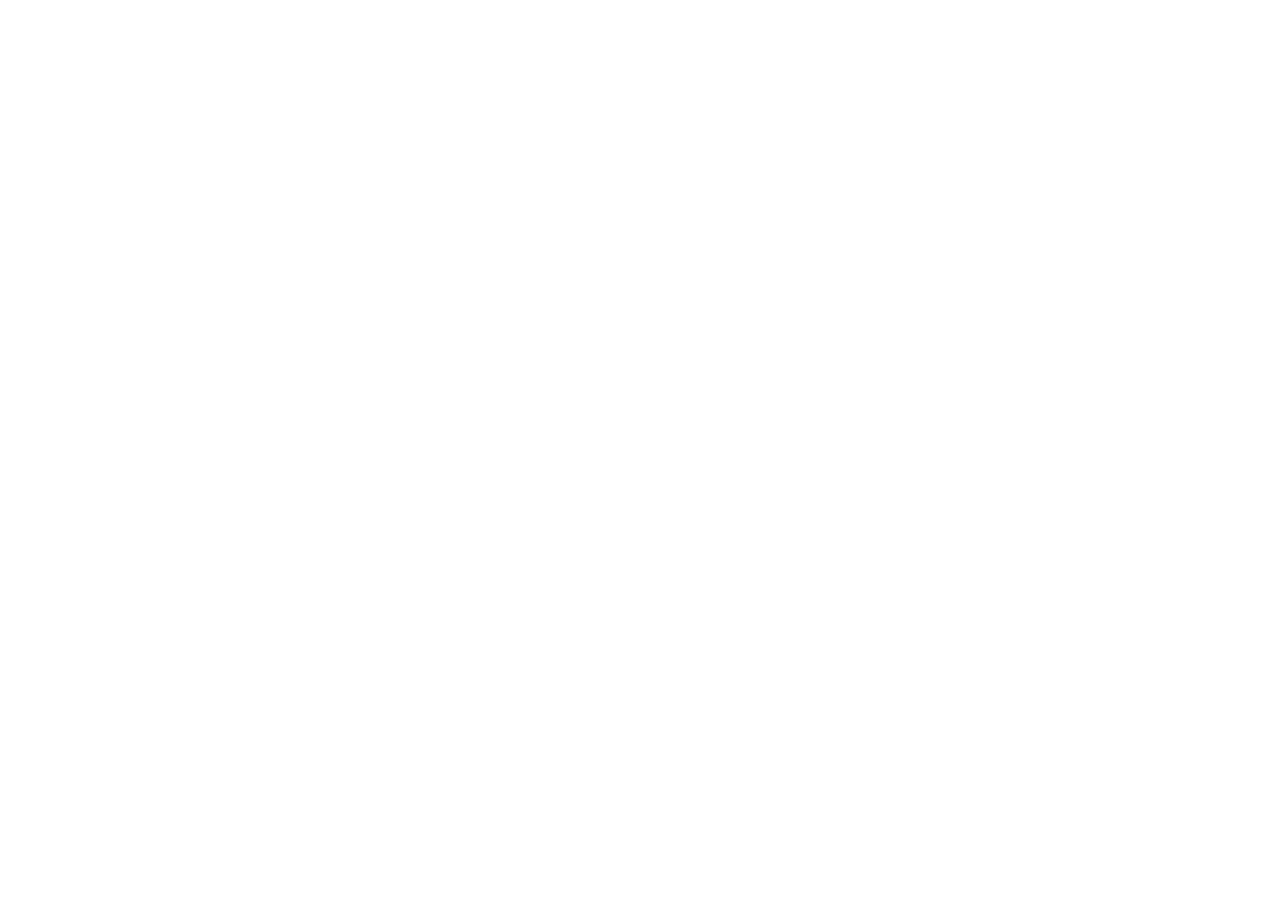
==== index.html @ ade28a35 "Cria estrutura padrão do html e css." ====
<!DOCTYPE html>
<html lang="pt-br">
  <head>
    <meta charset="UTF-8" />
    <meta name="viewport" content="width=device-width, initial-scale=1.0" />
    <title>CV Developer</title>
    <link rel="stylesheet" href="./style.css" />
  </head>
  <body>
    <!-- header -->
    <header></header>
    <!-- main -->
    <main></main>
    <!-- footer -->
    <footer></footer>
  </body>
</html>
---- style.css ----
/* font google - poppins */
@import url("https://fonts.googleapis.com/css2?family=Poppins:ital,wght@0,100;0,200;0,300;0,400;0,500;0,600;0,700;0,800;0,900;1,100;1,200;1,300;1,400;1,500;1,600;1,700;1,800;1,900&display=swap");
/* variáveis */
:root {
  --azulPadrao: #00a2ff;
  --azulEscuro: #064d76;
  --azulClaro: #2badf8;

  --arrendado: 10px;
}
/* reset */
* {
  padding: 0;
  margin: 0;
  box-sizing: border-box;
  font-family: "Poppins", sans-serif;
}
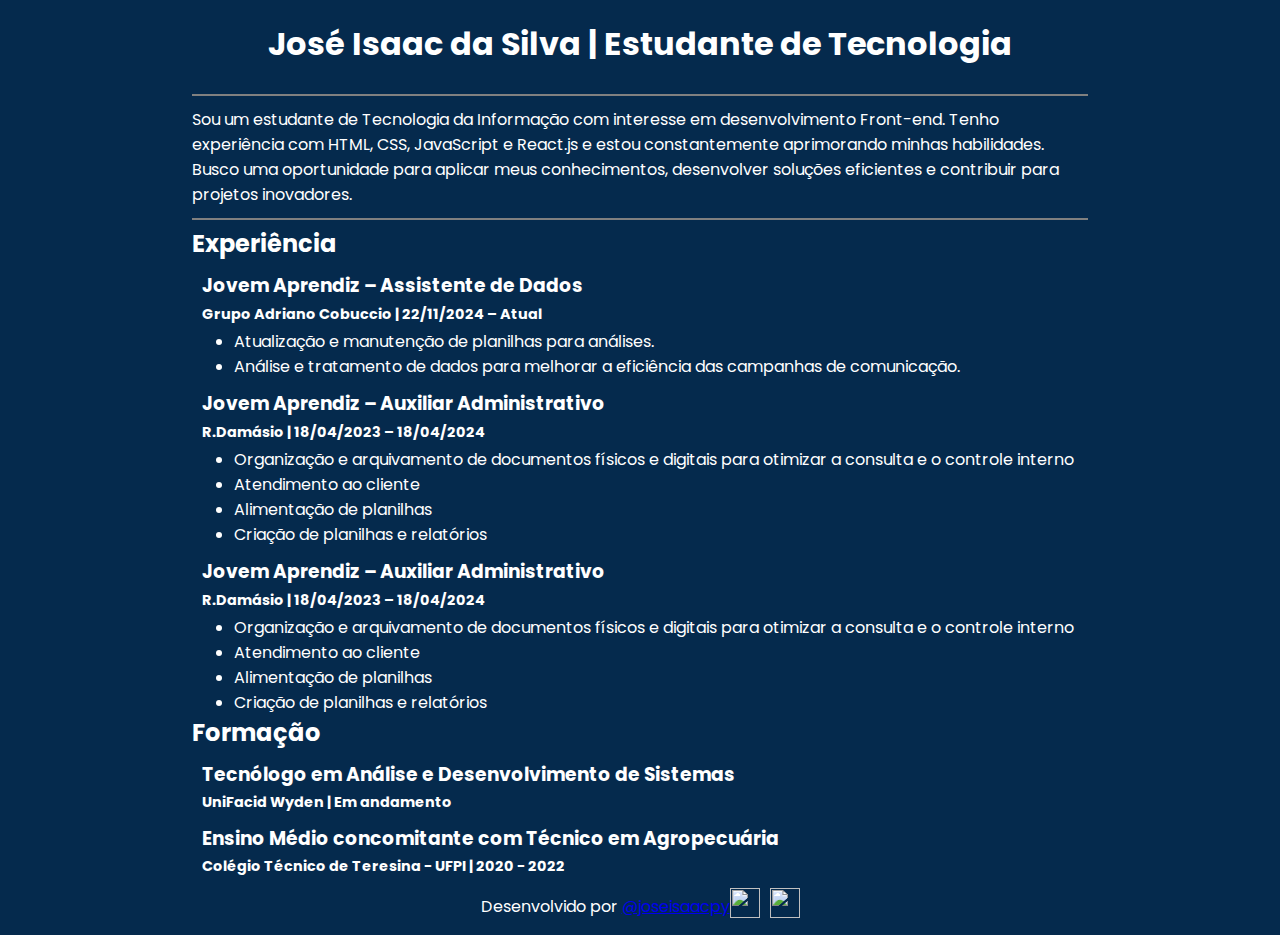
==== commit e540eec9: "Adiciona seção de experiencias, formações." ====
--- a/index.html
+++ b/index.html
@@ -8,10 +8,89 @@
   </head>
   <body>
     <!-- header -->
-    <header></header>
+    <header>
+      <h1>José Isaac da Silva | Estudante de Tecnologia</h1>
+    </header>
     <!-- main -->
-    <main></main>
+    <main>
+      <!-- resumo -->
+      <div class="resumo">
+        <hr />
+        <p>
+          Sou um estudante de Tecnologia da Informação com interesse em
+          desenvolvimento Front-end. Tenho experiência com HTML, CSS, JavaScript
+          e React.js e estou constantemente aprimorando minhas habilidades.
+          Busco uma oportunidade para aplicar meus conhecimentos, desenvolver
+          soluções eficientes e contribuir para projetos inovadores.
+        </p>
+        <hr />
+      </div>
+      <!-- experiencia -->
+      <div class="experiencias">
+        <h2>Experiência</h2>
+        <!-- ex 01 -->
+        <div class="experiencia">
+          <h3>Jovem Aprendiz – Assistente de Dados</h3>
+          <strong>Grupo Adriano Cobuccio | 22/11/2024 – Atual</strong>
+          <ul>
+            <li>Atualização e manutenção de planilhas para análises.</li>
+            <li>
+              Análise e tratamento de dados para melhorar a eficiência das
+              campanhas de comunicação.
+            </li>
+          </ul>
+        </div>
+        <!-- ex 02 -->
+        <div class="experiencia">
+          <h3>Jovem Aprendiz – Auxiliar Administrativo</h3>
+          <strong>R.Damásio | 18/04/2023 – 18/04/2024</strong>
+          <ul>
+            <li>
+              Organização e arquivamento de documentos físicos e digitais para
+              otimizar a consulta e o controle interno
+            </li>
+            <li>Atendimento ao cliente</li>
+            <li>Alimentação de planilhas</li>
+            <li>Criação de planilhas e relatórios</li>
+          </ul>
+        </div>
+        <!-- ex 02 -->
+        <div class="experiencia">
+          <h3>Jovem Aprendiz – Auxiliar Administrativo</h3>
+          <strong>R.Damásio | 18/04/2023 – 18/04/2024</strong>
+          <ul>
+            <li>
+              Organização e arquivamento de documentos físicos e digitais para
+              otimizar a consulta e o controle interno
+            </li>
+            <li>Atendimento ao cliente</li>
+            <li>Alimentação de planilhas</li>
+            <li>Criação de planilhas e relatórios</li>
+          </ul>
+        </div>
+        <!-- formacao -->
+        <div class="formacoes">
+          <h2>Formação</h2>
+          <!-- form 01 -->
+          <div class="formacao">
+            <h3>Tecnólogo em Análise e Desenvolvimento de Sistemas</h3>
+            <strong>UniFacid Wyden | Em andamento</strong>
+          </div>
+          <!-- form 02 -->
+          <div class="formacao">
+            <h3>Ensino Médio concomitante com Técnico em Agropecuária</h3>
+            <strong>Colégio Técnico de Teresina - UFPI | 2020 - 2022</strong>
+          </div>
+        </div>
+      </div>
+    </main>
     <!-- footer -->
-    <footer></footer>
+    <footer>
+      <p>Desenvolvido por <a href="#" target="_blank">@joseisaacpy</a></p>
+      <div class="redes">
+        <a href="#"><img src="./img" alt=""></a>
+        <a href="#"><img src="./img" alt=""></a>
+      </div>
+    </footer>
   </body>
 </html>
--- a/style.css
+++ b/style.css
@@ -2,6 +2,7 @@
 @import url("https://fonts.googleapis.com/css2?family=Poppins:ital,wght@0,100;0,200;0,300;0,400;0,500;0,600;0,700;0,800;0,900;1,100;1,200;1,300;1,400;1,500;1,600;1,700;1,800;1,900&display=swap");
 /* variáveis */
 :root {
+  --azulAle: rgb(5, 42, 77);
   --azulPadrao: #00a2ff;
   --azulEscuro: #064d76;
   --azulClaro: #2badf8;
@@ -15,3 +16,96 @@
   box-sizing: border-box;
   font-family: "Poppins", sans-serif;
 }
+/* html */
+html {
+  font-size: 16px;
+}
+/* body */
+body {
+  font-size: 1rem;
+  background-color: var(--azulAle);
+  width: 100dvw;
+  height: 100dvh;
+  margin: 0 auto;
+  overflow-x: hidden;
+  color: #fff;
+}
+/* header */
+header {
+  width: 100%;
+  padding: 20px;
+  text-align: center;
+}
+/* main */
+main {
+  max-width: 70%;
+  margin: 0 auto;
+}
+/* linha h */
+hr {
+  border: 1.4px solid;
+  margin: 6px 0;
+}
+/* resumo */
+main .resumo {
+  display: flex;
+  flex-direction: column;
+  gap: 5px;
+}
+/*div de experiencia  */
+.experiencia {
+  margin-left: 10px;
+  display: flex;
+  flex-direction: column;
+  gap: 4px;
+}
+.experiencia h3 {
+  margin: 10px 0 0;
+}
+.experiencia ul {
+  margin-left: 2rem;
+}
+/* div de formacoes */
+.formacoes {
+  display: flex;
+  flex-direction: column;
+  gap: 10px;
+}
+/* formacao */
+.formacao {
+  margin-left: 10px;
+}
+/* strongs */
+strong {
+  font-size: 0.9rem;
+}
+/* footer */
+footer {
+  display: flex;
+  align-items: center;
+  justify-content: center;
+  padding: 10px;
+  width: 100%;
+}
+footer .redes {
+  display: flex;
+  align-items: center;
+  justify-content: center;
+  gap: 10px;
+}
+footer .redes a img {
+  width: 30px;
+  height: 30px;
+}
+
+@media (max-width: 700px) {
+  html {
+    font-size: 14px;
+  }
+  main {
+    max-width: 90%;
+  }
+  main .resumo {
+    text-align: center;
+  }
+}
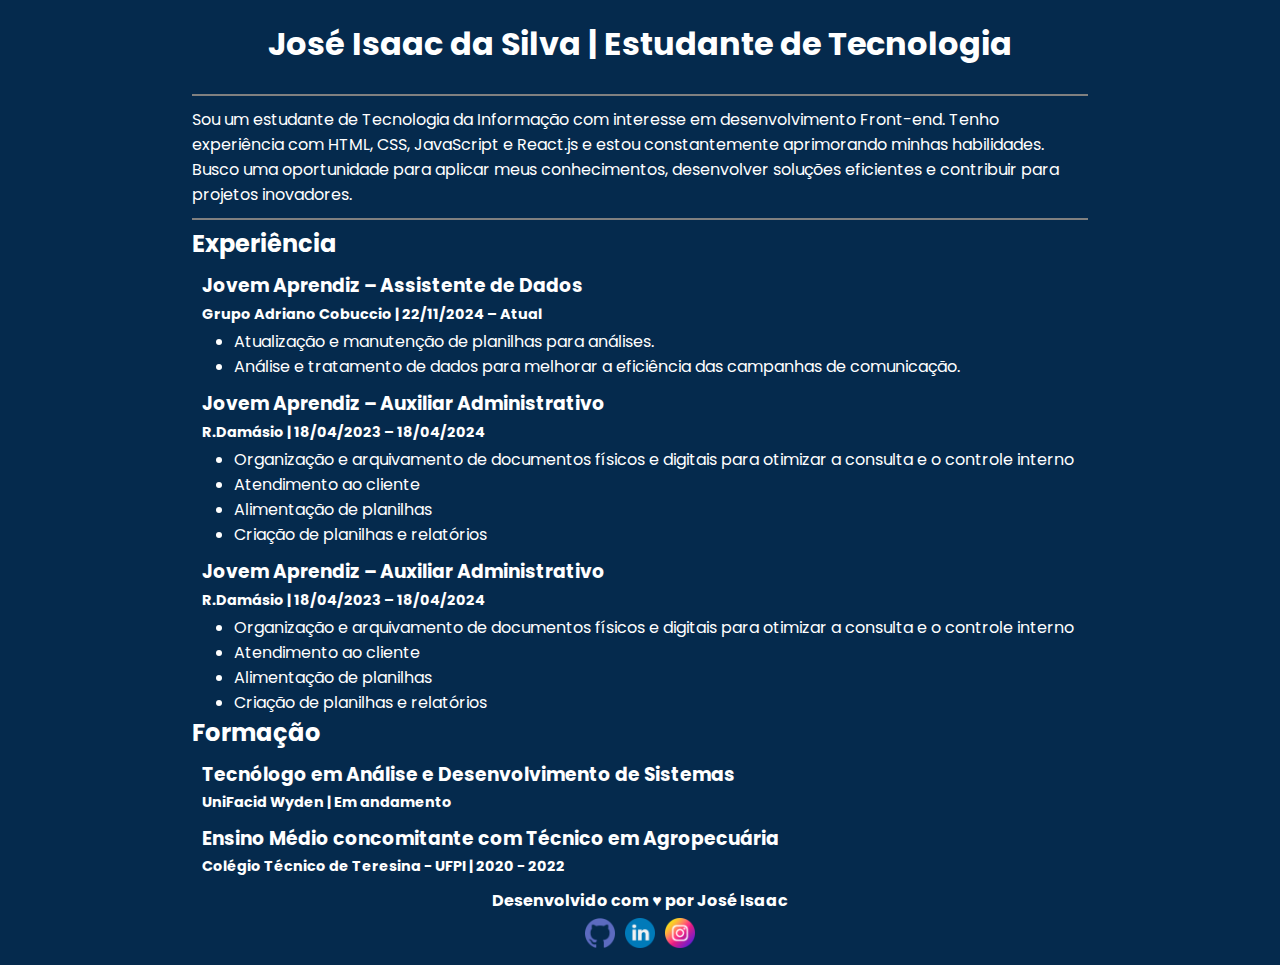
==== commit 1c404e5c: "Adiciona redes sociais ao footer." ====
--- a/index.html
+++ b/index.html
@@ -86,10 +86,11 @@
     </main>
     <!-- footer -->
     <footer>
-      <p>Desenvolvido por <a href="#" target="_blank">@joseisaacpy</a></p>
+      <p>Desenvolvido com &hearts; por José Isaac</a></p>
       <div class="redes">
-        <a href="#"><img src="./img" alt=""></a>
-        <a href="#"><img src="./img" alt=""></a>
+        <a href="#"><img src="./img/github.png" alt="" /></a>
+        <a href="#"><img src="./img/linkedin.png" alt="" /></a>
+        <a href="#"><img src="./img/instagram.png" alt="" /></a>
       </div>
     </footer>
   </body>
--- a/style.css
+++ b/style.css
@@ -84,8 +84,13 @@
   display: flex;
   align-items: center;
   justify-content: center;
+  flex-direction: column;
   padding: 10px;
+  gap: 5px;
   width: 100%;
+}
+footer p {
+  font-weight: bold;
 }
 footer .redes {
   display: flex;
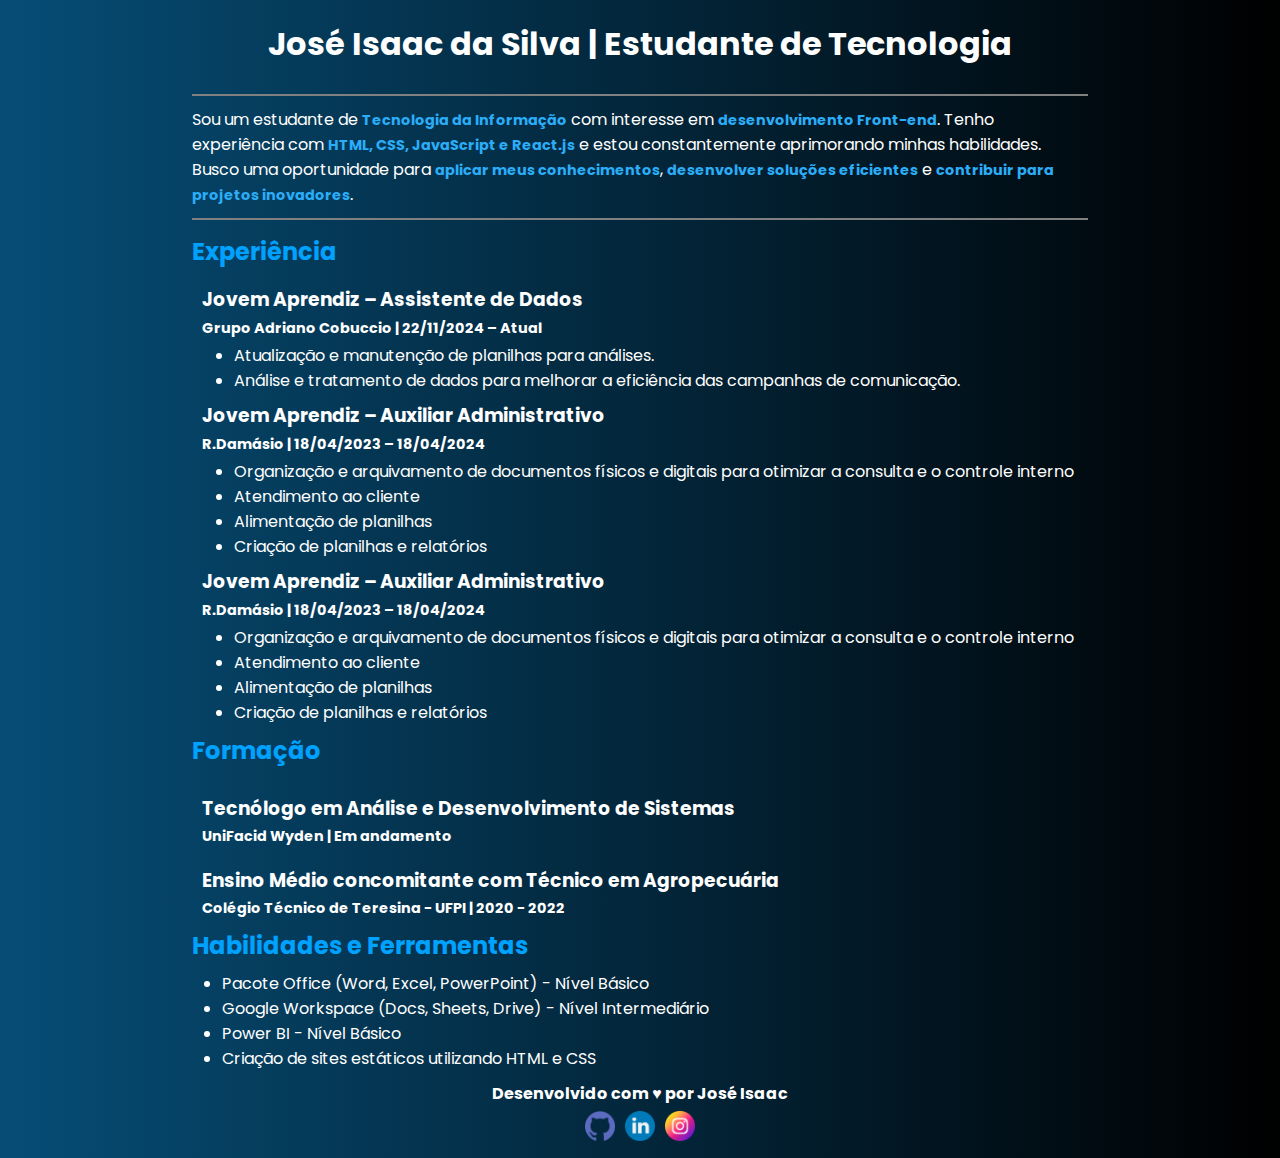
==== commit a2ab2053: "Adiciona seção de habilidades e atualiza cor de fundo do body." ====
--- a/index.html
+++ b/index.html
@@ -1,97 +1,110 @@
 <!DOCTYPE html>
 <html lang="pt-br">
-  <head>
+
+<head>
     <meta charset="UTF-8" />
     <meta name="viewport" content="width=device-width, initial-scale=1.0" />
     <title>CV Developer</title>
     <link rel="stylesheet" href="./style.css" />
-  </head>
-  <body>
+</head>
+
+<body>
     <!-- header -->
     <header>
-      <h1>José Isaac da Silva | Estudante de Tecnologia</h1>
+        <h1>José Isaac da Silva | Estudante de Tecnologia</h1>
     </header>
     <!-- main -->
     <main>
-      <!-- resumo -->
-      <div class="resumo">
-        <hr />
-        <p>
-          Sou um estudante de Tecnologia da Informação com interesse em
-          desenvolvimento Front-end. Tenho experiência com HTML, CSS, JavaScript
-          e React.js e estou constantemente aprimorando minhas habilidades.
-          Busco uma oportunidade para aplicar meus conhecimentos, desenvolver
-          soluções eficientes e contribuir para projetos inovadores.
-        </p>
-        <hr />
-      </div>
-      <!-- experiencia -->
-      <div class="experiencias">
-        <h2>Experiência</h2>
-        <!-- ex 01 -->
-        <div class="experiencia">
-          <h3>Jovem Aprendiz – Assistente de Dados</h3>
-          <strong>Grupo Adriano Cobuccio | 22/11/2024 – Atual</strong>
-          <ul>
-            <li>Atualização e manutenção de planilhas para análises.</li>
-            <li>
-              Análise e tratamento de dados para melhorar a eficiência das
-              campanhas de comunicação.
-            </li>
-          </ul>
+        <!-- resumo -->
+        <div class="resumo">
+            <hr />
+            <p>
+                Sou um estudante de <strong>Tecnologia da Informação</strong> com interesse em
+                <strong>desenvolvimento Front-end</strong>. Tenho experiência com
+                <strong>HTML, CSS, JavaScript e React.js</strong> e estou constantemente aprimorando
+                minhas habilidades. Busco uma oportunidade para <strong>aplicar meus conhecimentos</strong>,
+                <strong>desenvolver soluções eficientes</strong> e <strong>contribuir para projetos inovadores</strong>.
+            </p>
+            <hr />
         </div>
-        <!-- ex 02 -->
-        <div class="experiencia">
-          <h3>Jovem Aprendiz – Auxiliar Administrativo</h3>
-          <strong>R.Damásio | 18/04/2023 – 18/04/2024</strong>
-          <ul>
-            <li>
-              Organização e arquivamento de documentos físicos e digitais para
-              otimizar a consulta e o controle interno
-            </li>
-            <li>Atendimento ao cliente</li>
-            <li>Alimentação de planilhas</li>
-            <li>Criação de planilhas e relatórios</li>
-          </ul>
+        <!-- experiencia -->
+        <div class="experiencias">
+            <h2>Experiência</h2>
+            <!-- ex 01 -->
+            <div class="experiencia">
+                <h3>Jovem Aprendiz – Assistente de Dados</h3>
+                <strong>Grupo Adriano Cobuccio | 22/11/2024 – Atual</strong>
+                <ul>
+                    <li>Atualização e manutenção de planilhas para análises.</li>
+                    <li>
+                        Análise e tratamento de dados para melhorar a eficiência das
+                        campanhas de comunicação.
+                    </li>
+                </ul>
+            </div>
+            <!-- ex 02 -->
+            <div class="experiencia">
+                <h3>Jovem Aprendiz – Auxiliar Administrativo</h3>
+                <strong>R.Damásio | 18/04/2023 – 18/04/2024</strong>
+                <ul>
+                    <li>
+                        Organização e arquivamento de documentos físicos e digitais para
+                        otimizar a consulta e o controle interno
+                    </li>
+                    <li>Atendimento ao cliente</li>
+                    <li>Alimentação de planilhas</li>
+                    <li>Criação de planilhas e relatórios</li>
+                </ul>
+            </div>
+            <!-- ex 02 -->
+            <div class="experiencia">
+                <h3>Jovem Aprendiz – Auxiliar Administrativo</h3>
+                <strong>R.Damásio | 18/04/2023 – 18/04/2024</strong>
+                <ul>
+                    <li>
+                        Organização e arquivamento de documentos físicos e digitais para
+                        otimizar a consulta e o controle interno
+                    </li>
+                    <li>Atendimento ao cliente</li>
+                    <li>Alimentação de planilhas</li>
+                    <li>Criação de planilhas e relatórios</li>
+                </ul>
+            </div>
+            <!-- formacao -->
+            <div class="formacoes">
+                <h2>Formação</h2>
+                <!-- form 01 -->
+                <div class="formacao">
+                    <h3>Tecnólogo em Análise e Desenvolvimento de Sistemas</h3>
+                    <strong>UniFacid Wyden | Em andamento</strong>
+                </div>
+                <!-- form 02 -->
+                <div class="formacao">
+                    <h3>Ensino Médio concomitante com Técnico em Agropecuária</h3>
+                    <strong>Colégio Técnico de Teresina - UFPI | 2020 - 2022</strong>
+                </div>
+            </div>
+            <!-- habilidades e ferramentas -->
+            <div class="habilidades">
+                <h2>Habilidades e Ferramentas</h2>
+                <ul>
+                    <li>Pacote Office (Word, Excel, PowerPoint) - Nível Básico</li>
+                    <li>Google Workspace (Docs, Sheets, Drive) - Nível Intermediário</li>
+                    <li>Power BI - Nível Básico</li>
+                    <li>Criação de sites estáticos utilizando HTML e CSS</li>
+                </ul>
+            </div>
         </div>
-        <!-- ex 02 -->
-        <div class="experiencia">
-          <h3>Jovem Aprendiz – Auxiliar Administrativo</h3>
-          <strong>R.Damásio | 18/04/2023 – 18/04/2024</strong>
-          <ul>
-            <li>
-              Organização e arquivamento de documentos físicos e digitais para
-              otimizar a consulta e o controle interno
-            </li>
-            <li>Atendimento ao cliente</li>
-            <li>Alimentação de planilhas</li>
-            <li>Criação de planilhas e relatórios</li>
-          </ul>
-        </div>
-        <!-- formacao -->
-        <div class="formacoes">
-          <h2>Formação</h2>
-          <!-- form 01 -->
-          <div class="formacao">
-            <h3>Tecnólogo em Análise e Desenvolvimento de Sistemas</h3>
-            <strong>UniFacid Wyden | Em andamento</strong>
-          </div>
-          <!-- form 02 -->
-          <div class="formacao">
-            <h3>Ensino Médio concomitante com Técnico em Agropecuária</h3>
-            <strong>Colégio Técnico de Teresina - UFPI | 2020 - 2022</strong>
-          </div>
-        </div>
-      </div>
     </main>
     <!-- footer -->
     <footer>
-      <p>Desenvolvido com &hearts; por José Isaac</a></p>
-      <div class="redes">
-        <a href="#"><img src="./img/github.png" alt="" /></a>
-        <a href="#"><img src="./img/linkedin.png" alt="" /></a>
-        <a href="#"><img src="./img/instagram.png" alt="" /></a>
-      </div>
+        <p>Desenvolvido com &hearts; por José Isaac</a></p>
+        <div class="redes">
+            <a href="#"><img src="./img/github.png" alt="" /></a>
+            <a href="#"><img src="./img/linkedin.png" alt="" /></a>
+            <a href="#"><img src="./img/instagram.png" alt="" /></a>
+        </div>
     </footer>
-  </body>
-</html>
+</body>
+
+</html>--- a/style.css
+++ b/style.css
@@ -23,7 +23,8 @@
 /* body */
 body {
   font-size: 1rem;
-  background-color: var(--azulAle);
+  /* background-color: var(--azulAle); */
+  background: linear-gradient(to right, var(--azulEscuro), #000);
   width: 100dvw;
   height: 100dvh;
   margin: 0 auto;
@@ -46,11 +47,23 @@
   border: 1.4px solid;
   margin: 6px 0;
 }
+/* titulos h2 */
+h2 {
+  margin: 8px 0;
+  color: var(--azulPadrao);
+}
+/* titulos h3 */
+h3 {
+  margin-top: 8px;
+}
 /* resumo */
 main .resumo {
   display: flex;
   flex-direction: column;
   gap: 5px;
+}
+main .resumo strong {
+  color: var(--azulClaro);
 }
 /*div de experiencia  */
 .experiencia {
@@ -58,9 +71,6 @@
   display: flex;
   flex-direction: column;
   gap: 4px;
-}
-.experiencia h3 {
-  margin: 10px 0 0;
 }
 .experiencia ul {
   margin-left: 2rem;
@@ -74,6 +84,10 @@
 /* formacao */
 .formacao {
   margin-left: 10px;
+}
+/* div de habilidades */
+.habilidades ul {
+  margin-left: 30px;
 }
 /* strongs */
 strong {
@@ -105,7 +119,7 @@
 
 @media (max-width: 700px) {
   html {
-    font-size: 14px;
+    font-size: 13px;
   }
   main {
     max-width: 90%;
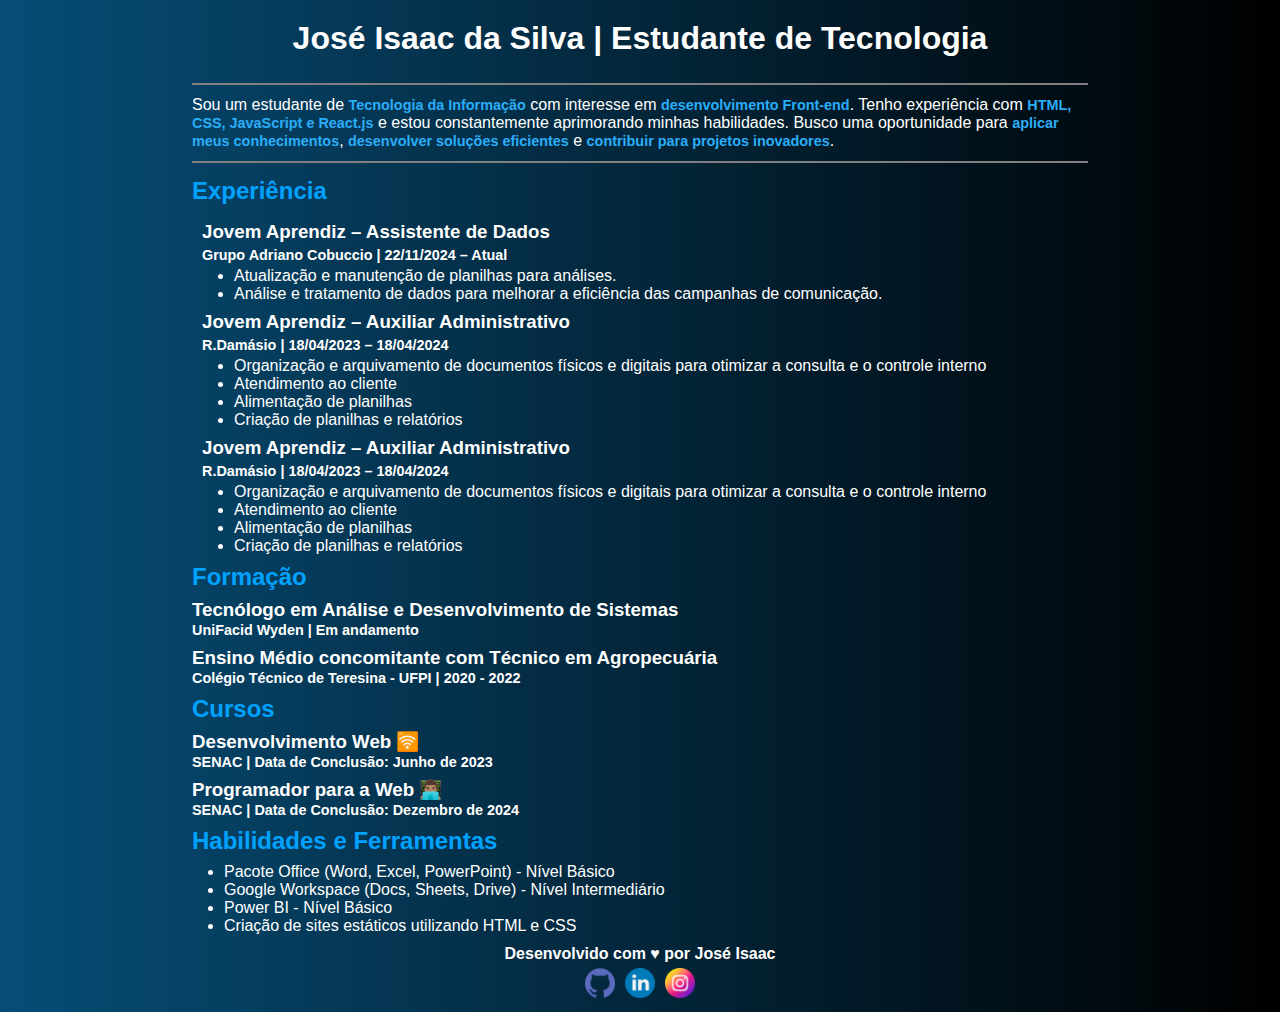
==== commit 06928c4d: "Comenta o CSS." ====
--- a/index.html
+++ b/index.html
@@ -84,6 +84,18 @@
                     <strong>Colégio Técnico de Teresina - UFPI | 2020 - 2022</strong>
                 </div>
             </div>
+            <!-- cursos realizados -->
+            <div class="cursos">
+                <h2>Cursos</h2>
+                <div class="curso">
+                    <h3>Desenvolvimento Web 🛜</h3>
+                    <strong>SENAC | Data de Conclusão: Junho de 2023</strong>
+                </div>
+                <div class="curso">
+                    <h3>Programador para a Web 👨🏽‍💻</h3>
+                    <strong>SENAC | Data de Conclusão: Dezembro de 2024</strong>
+                </div>
+            </div>
             <!-- habilidades e ferramentas -->
             <div class="habilidades">
                 <h2>Habilidades e Ferramentas</h2>
--- a/style.css
+++ b/style.css
@@ -1,14 +1,25 @@
+/* animacao */
+@keyframes aparicaoSuave {
+  from {
+    opacity: 0; /* Começa invisível */
+    transform: translateY(20px); /* Opcional: desliza levemente para cima */
+  }
+  to {
+    opacity: 1; /* Termina totalmente visível */
+    transform: translateY(0); /* Volta à posição original */
+  }
+}
+
 /* font google - poppins */
 @import url("https://fonts.googleapis.com/css2?family=Poppins:ital,wght@0,100;0,200;0,300;0,400;0,500;0,600;0,700;0,800;0,900;1,100;1,200;1,300;1,400;1,500;1,600;1,700;1,800;1,900&display=swap");
 /* variáveis */
 :root {
-  --azulAle: rgb(5, 42, 77);
   --azulPadrao: #00a2ff;
   --azulEscuro: #064d76;
   --azulClaro: #2badf8;
-
   --arrendado: 10px;
 }
+
 /* reset */
 * {
   padding: 0;
@@ -16,14 +27,16 @@
   box-sizing: border-box;
   font-family: "Poppins", sans-serif;
 }
+
 /* html */
 html {
   font-size: 16px;
 }
+
 /* body */
 body {
+  animation: aparicaoSuave 1s ease-in-out; /* Duração de 1 segundo */
   font-size: 1rem;
-  /* background-color: var(--azulAle); */
   background: linear-gradient(to right, var(--azulEscuro), #000);
   width: 100dvw;
   height: 100dvh;
@@ -31,31 +44,42 @@
   overflow-x: hidden;
   color: #fff;
 }
+
 /* header */
 header {
   width: 100%;
   padding: 20px;
   text-align: center;
 }
+
 /* main */
 main {
   max-width: 70%;
   margin: 0 auto;
 }
-/* linha h */
+
+/* linhas horizontais */
 hr {
   border: 1.4px solid;
   margin: 6px 0;
 }
+
 /* titulos h2 */
 h2 {
   margin: 8px 0;
   color: var(--azulPadrao);
 }
+
 /* titulos h3 */
 h3 {
   margin-top: 8px;
 }
+
+/* uls */
+ul {
+  margin-left: 2rem;
+}
+
 /* resumo */
 main .resumo {
   display: flex;
@@ -65,6 +89,7 @@
 main .resumo strong {
   color: var(--azulClaro);
 }
+
 /*div de experiencia  */
 .experiencia {
   margin-left: 10px;
@@ -72,27 +97,12 @@
   flex-direction: column;
   gap: 4px;
 }
-.experiencia ul {
-  margin-left: 2rem;
-}
-/* div de formacoes */
-.formacoes {
-  display: flex;
-  flex-direction: column;
-  gap: 10px;
-}
-/* formacao */
-.formacao {
-  margin-left: 10px;
-}
-/* div de habilidades */
-.habilidades ul {
-  margin-left: 30px;
-}
+
 /* strongs */
 strong {
   font-size: 0.9rem;
 }
+
 /* footer */
 footer {
   display: flex;
@@ -117,6 +127,7 @@
   height: 30px;
 }
 
+/* responsivo */
 @media (max-width: 700px) {
   html {
     font-size: 13px;
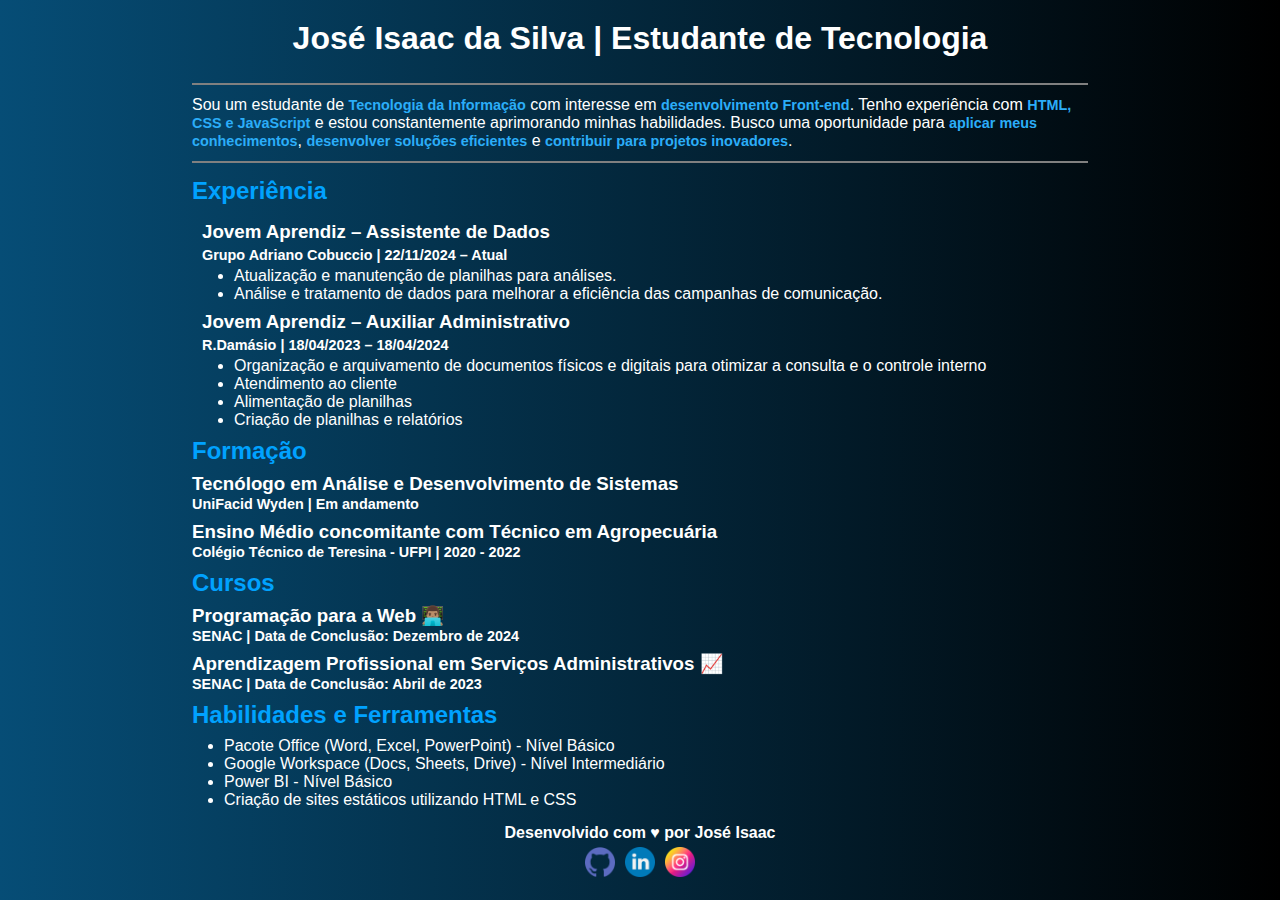
==== commit 766a07e7: "Adiciona seção de cursos." ====
--- a/index.html
+++ b/index.html
@@ -21,7 +21,7 @@
             <p>
                 Sou um estudante de <strong>Tecnologia da Informação</strong> com interesse em
                 <strong>desenvolvimento Front-end</strong>. Tenho experiência com
-                <strong>HTML, CSS, JavaScript e React.js</strong> e estou constantemente aprimorando
+                <strong>HTML, CSS e JavaScript</strong> e estou constantemente aprimorando
                 minhas habilidades. Busco uma oportunidade para <strong>aplicar meus conhecimentos</strong>,
                 <strong>desenvolver soluções eficientes</strong> e <strong>contribuir para projetos inovadores</strong>.
             </p>
@@ -42,70 +42,57 @@
                     </li>
                 </ul>
             </div>
-            <!-- ex 02 -->
-            <div class="experiencia">
-                <h3>Jovem Aprendiz – Auxiliar Administrativo</h3>
-                <strong>R.Damásio | 18/04/2023 – 18/04/2024</strong>
-                <ul>
-                    <li>
-                        Organização e arquivamento de documentos físicos e digitais para
-                        otimizar a consulta e o controle interno
-                    </li>
-                    <li>Atendimento ao cliente</li>
-                    <li>Alimentação de planilhas</li>
-                    <li>Criação de planilhas e relatórios</li>
-                </ul>
+        </div>
+        <!-- ex 02 -->
+        <div class="experiencia">
+            <h3>Jovem Aprendiz – Auxiliar Administrativo</h3>
+            <strong>R.Damásio | 18/04/2023 – 18/04/2024</strong>
+            <ul>
+                <li>
+                    Organização e arquivamento de documentos físicos e digitais para
+                    otimizar a consulta e o controle interno
+                </li>
+                <li>Atendimento ao cliente</li>
+                <li>Alimentação de planilhas</li>
+                <li>Criação de planilhas e relatórios</li>
+            </ul>
+        </div>
+        <!-- formacao -->
+        <div class="formacoes">
+            <h2>Formação</h2>
+            <!-- form 01 -->
+            <div class="formacao">
+                <h3>Tecnólogo em Análise e Desenvolvimento de Sistemas</h3>
+                <strong>UniFacid Wyden | Em andamento</strong>
             </div>
-            <!-- ex 02 -->
-            <div class="experiencia">
-                <h3>Jovem Aprendiz – Auxiliar Administrativo</h3>
-                <strong>R.Damásio | 18/04/2023 – 18/04/2024</strong>
-                <ul>
-                    <li>
-                        Organização e arquivamento de documentos físicos e digitais para
-                        otimizar a consulta e o controle interno
-                    </li>
-                    <li>Atendimento ao cliente</li>
-                    <li>Alimentação de planilhas</li>
-                    <li>Criação de planilhas e relatórios</li>
-                </ul>
+            <!-- form 02 -->
+            <div class="formacao">
+                <h3>Ensino Médio concomitante com Técnico em Agropecuária</h3>
+                <strong>Colégio Técnico de Teresina - UFPI | 2020 - 2022</strong>
             </div>
-            <!-- formacao -->
-            <div class="formacoes">
-                <h2>Formação</h2>
-                <!-- form 01 -->
-                <div class="formacao">
-                    <h3>Tecnólogo em Análise e Desenvolvimento de Sistemas</h3>
-                    <strong>UniFacid Wyden | Em andamento</strong>
-                </div>
-                <!-- form 02 -->
-                <div class="formacao">
-                    <h3>Ensino Médio concomitante com Técnico em Agropecuária</h3>
-                    <strong>Colégio Técnico de Teresina - UFPI | 2020 - 2022</strong>
-                </div>
+        </div>
+        <!-- cursos realizados -->
+        <div class="cursos">
+            <h2>Cursos</h2>
+            <div class="curso">
+                <h3>Programação para a Web 👨🏽‍💻</h3>
+                <strong>SENAC | Data de Conclusão: Dezembro de 2024</strong>
             </div>
-            <!-- cursos realizados -->
-            <div class="cursos">
-                <h2>Cursos</h2>
-                <div class="curso">
-                    <h3>Desenvolvimento Web 🛜</h3>
-                    <strong>SENAC | Data de Conclusão: Junho de 2023</strong>
-                </div>
-                <div class="curso">
-                    <h3>Programador para a Web 👨🏽‍💻</h3>
-                    <strong>SENAC | Data de Conclusão: Dezembro de 2024</strong>
-                </div>
+            <div class="curso">
+                <h3>Aprendizagem Profissional em Serviços Administrativos 📈</h3>
+                <strong>SENAC | Data de Conclusão: Abril de 2023</strong>
             </div>
-            <!-- habilidades e ferramentas -->
-            <div class="habilidades">
-                <h2>Habilidades e Ferramentas</h2>
-                <ul>
-                    <li>Pacote Office (Word, Excel, PowerPoint) - Nível Básico</li>
-                    <li>Google Workspace (Docs, Sheets, Drive) - Nível Intermediário</li>
-                    <li>Power BI - Nível Básico</li>
-                    <li>Criação de sites estáticos utilizando HTML e CSS</li>
-                </ul>
-            </div>
+        </div>
+        <!-- habilidades e ferramentas -->
+        <div class="habilidades">
+            <h2>Habilidades e Ferramentas</h2>
+            <ul>
+                <li>Pacote Office (Word, Excel, PowerPoint) - Nível Básico</li>
+                <li>Google Workspace (Docs, Sheets, Drive) - Nível Intermediário</li>
+                <li>Power BI - Nível Básico</li>
+                <li>Criação de sites estáticos utilizando HTML e CSS</li>
+            </ul>
+        </div>
         </div>
     </main>
     <!-- footer -->
--- a/style.css
+++ b/style.css
@@ -109,7 +109,7 @@
   align-items: center;
   justify-content: center;
   flex-direction: column;
-  padding: 10px;
+  padding: 15px;
   gap: 5px;
   width: 100%;
 }
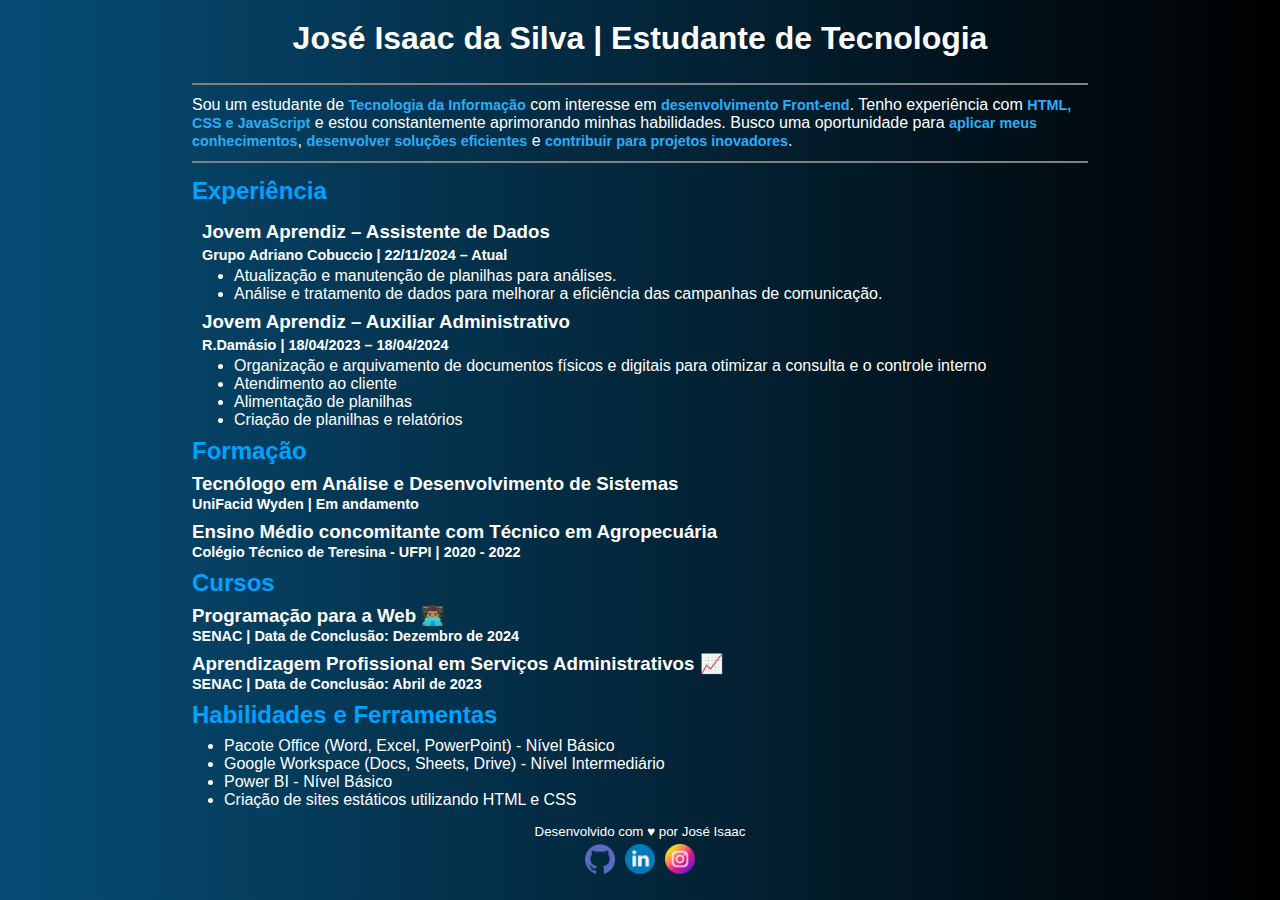
==== commit 95d4df3f: "Adiciona caminho dos links nas imagens do footer e cria página de não encontrado." ====
--- a/index.html
+++ b/index.html
@@ -4,7 +4,7 @@
 <head>
     <meta charset="UTF-8" />
     <meta name="viewport" content="width=device-width, initial-scale=1.0" />
-    <title>CV Developer</title>
+    <title>Resume Developer</title>
     <link rel="stylesheet" href="./style.css" />
 </head>
 
@@ -16,7 +16,7 @@
     <!-- main -->
     <main>
         <!-- resumo -->
-        <div class="resumo">
+        <section class="resumo">
             <hr />
             <p>
                 Sou um estudante de <strong>Tecnologia da Informação</strong> com interesse em
@@ -26,9 +26,9 @@
                 <strong>desenvolver soluções eficientes</strong> e <strong>contribuir para projetos inovadores</strong>.
             </p>
             <hr />
-        </div>
+        </section>
         <!-- experiencia -->
-        <div class="experiencias">
+        <section class="experiencias">
             <h2>Experiência</h2>
             <!-- ex 01 -->
             <div class="experiencia">
@@ -42,9 +42,9 @@
                     </li>
                 </ul>
             </div>
-        </div>
+        </section>
         <!-- ex 02 -->
-        <div class="experiencia">
+        <section class="experiencia">
             <h3>Jovem Aprendiz – Auxiliar Administrativo</h3>
             <strong>R.Damásio | 18/04/2023 – 18/04/2024</strong>
             <ul>
@@ -56,9 +56,9 @@
                 <li>Alimentação de planilhas</li>
                 <li>Criação de planilhas e relatórios</li>
             </ul>
-        </div>
+        </section>
         <!-- formacao -->
-        <div class="formacoes">
+        <section class="formacoes">
             <h2>Formação</h2>
             <!-- form 01 -->
             <div class="formacao">
@@ -70,9 +70,9 @@
                 <h3>Ensino Médio concomitante com Técnico em Agropecuária</h3>
                 <strong>Colégio Técnico de Teresina - UFPI | 2020 - 2022</strong>
             </div>
-        </div>
+        </section>
         <!-- cursos realizados -->
-        <div class="cursos">
+        <section class="cursos">
             <h2>Cursos</h2>
             <div class="curso">
                 <h3>Programação para a Web 👨🏽‍💻</h3>
@@ -82,9 +82,9 @@
                 <h3>Aprendizagem Profissional em Serviços Administrativos 📈</h3>
                 <strong>SENAC | Data de Conclusão: Abril de 2023</strong>
             </div>
-        </div>
+        </section>
         <!-- habilidades e ferramentas -->
-        <div class="habilidades">
+        <section class="habilidades">
             <h2>Habilidades e Ferramentas</h2>
             <ul>
                 <li>Pacote Office (Word, Excel, PowerPoint) - Nível Básico</li>
@@ -92,16 +92,16 @@
                 <li>Power BI - Nível Básico</li>
                 <li>Criação de sites estáticos utilizando HTML e CSS</li>
             </ul>
-        </div>
+        </section>
         </div>
     </main>
     <!-- footer -->
     <footer>
-        <p>Desenvolvido com &hearts; por José Isaac</a></p>
+        <small>Desenvolvido com &hearts; por José Isaac</a></small>
         <div class="redes">
-            <a href="#"><img src="./img/github.png" alt="" /></a>
-            <a href="#"><img src="./img/linkedin.png" alt="" /></a>
-            <a href="#"><img src="./img/instagram.png" alt="" /></a>
+            <a href="https://github.com/joseisaacpy" target="_blank"><img src="./img/github.png" alt="" /></a>
+            <a href="https://www.linkedin.com/in/jos%C3%A9-isaac-nascimento/" target="_blank"><img src="./img/linkedin.png" alt="" /></a>
+            <a href="./not-found.html"><img src="./img/instagram.png" alt="" /></a>
         </div>
     </footer>
 </body>
--- a/style.css
+++ b/style.css
@@ -139,3 +139,34 @@
     text-align: center;
   }
 }
+/* pagina de erro */
+#pag-erro {
+  display: flex;
+  flex-direction: column;
+  align-items: center;
+  justify-content: center;
+  gap: 5px;
+  width: 100dvw;
+  height: 100dvh;
+  text-align: center;
+}
+#pag-erro h1 {
+  font-size: 3rem;
+}
+/* botao de voltar */
+#pag-erro #btnVoltar {
+  background-color: var(--azulPadrao);
+  color: #fff;
+  padding: 10px;
+  border-radius: 50%;
+  font-size: 1.5rem;
+  opacity: 0.6;
+  transition: all 0.4s ease-in-out;
+  cursor: pointer;
+}
+#pag-erro #btnVoltar:hover {
+  opacity: 1;
+}
+#pag-erro #btnVoltar:active {
+  transform: scale(1.3);
+}
